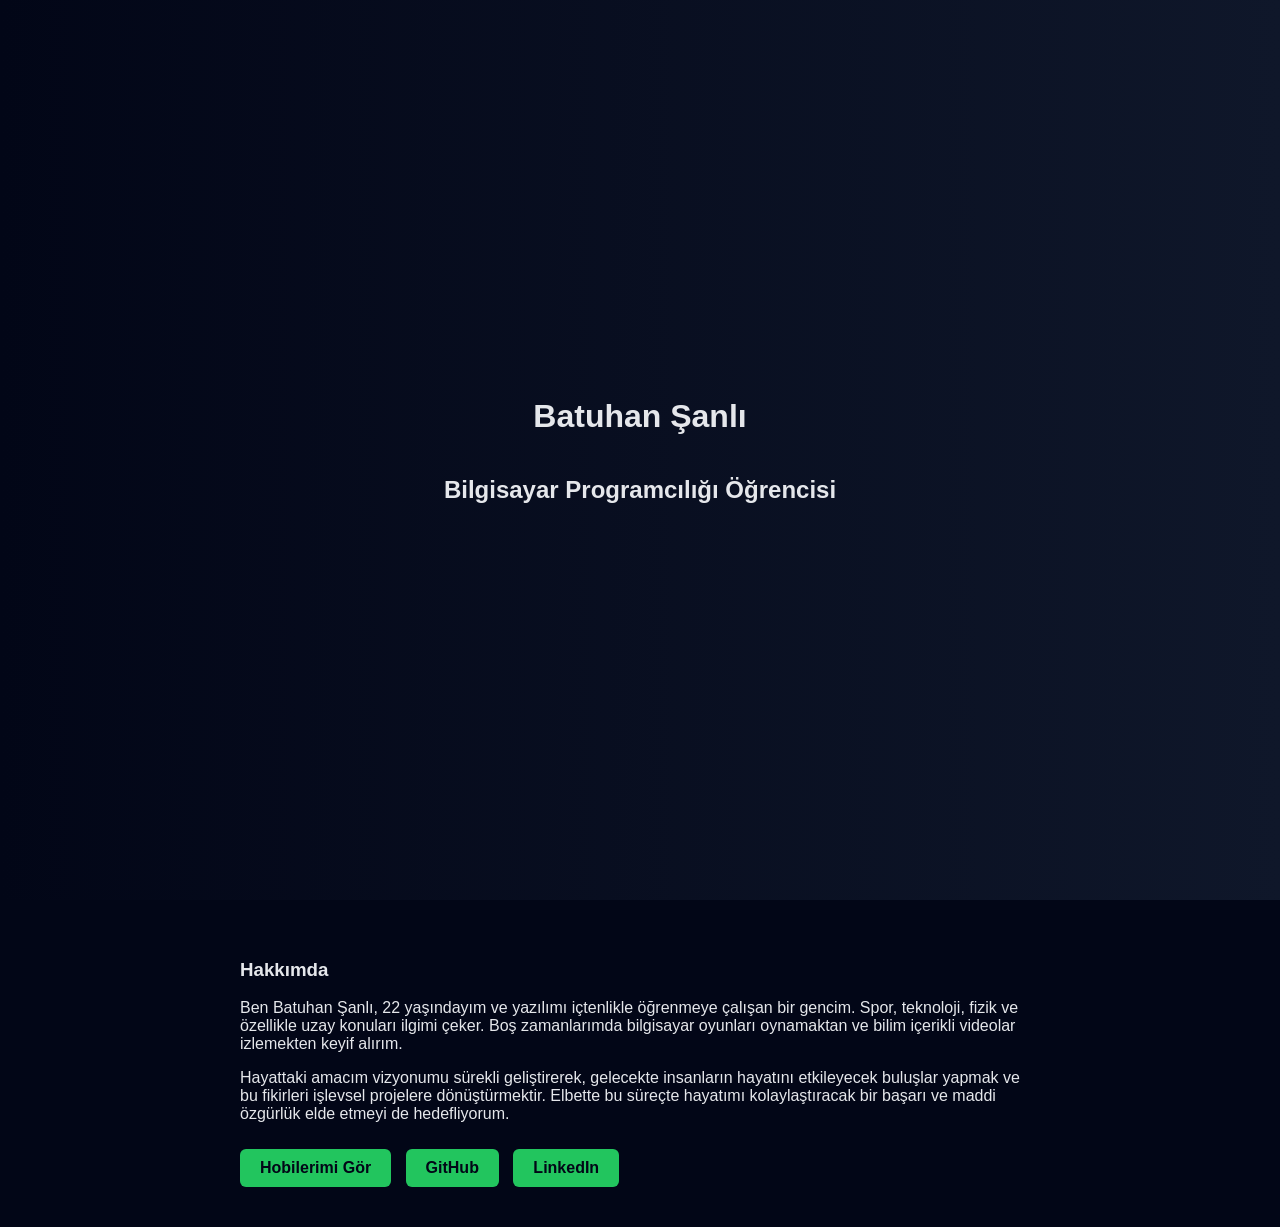
==== mini-site/index.html @ f6449e7d "Add files via upload" ====
<!DOCTYPE html>
<html lang="tr">
<head>
    <meta charset="UTF-8">
    <title>Ana Sayfa</title>
    <link rel="stylesheet" href="style.css">
</head>
<body>

<div class="hero">
    <h1 class="fade-in">Batuhan Şanlı</h1>
    <h2 class="fade-in-delay">Bilgisayar Programcılığı Öğrencisi</h2>
</div>

<section class="content">
    <h3>Hakkımda</h3>
    <p>
        Ben Batuhan Şanlı, 22 yaşındayım ve yazılımı içtenlikle öğrenmeye çalışan
        bir gencim. Spor, teknoloji, fizik ve özellikle uzay konuları ilgimi çeker.
        Boş zamanlarımda bilgisayar oyunları oynamaktan ve bilim içerikli videolar
        izlemekten keyif alırım.
    </p>

    <p>
        Hayattaki amacım vizyonumu sürekli geliştirerek, gelecekte insanların
        hayatını etkileyecek buluşlar yapmak ve bu fikirleri işlevsel projelere
        dönüştürmektir. Elbette bu süreçte hayatımı kolaylaştıracak bir başarı ve
        maddi özgürlük elde etmeyi de hedefliyorum.
    </p>

    <a class="btn" href="hobiler.html">Hobilerimi Gör</a>
    <a class="btn" href="https://github.com/batuhansnlll" target="_blank">GitHub</a>
    <a class="btn" href="https://www.linkedin.com/in/batuhan-şanlı-a79831256/" target="_blank">LinkedIn</a>

</body>
</html>
---- mini-site/style.css ----
body {
    margin: 0;
    font-family: Arial, sans-serif;
    background: #020617;
    color: #e5e7eb;
}

/* SİNEMATİK HERO */
.hero {
    height: 100vh;
    background: linear-gradient(to right, #020617, #0f172a);
    display: flex;
    flex-direction: column;
    justify-content: center;
    align-items: center;
    overflow: hidden;
}

/* FADE ANİMASYON */
.fade-in {
    opacity: 0;
    animation: fade 2s forwards;
}

.fade-in-delay {
    opacity: 0;
    animation: fade 2s forwards;
    animation-delay: 1s;
}

@keyframes fade {
    from {
        opacity: 0;
        transform: translateY(30px);
    }
    to {
        opacity: 1;
        transform: translateY(0);
    }
}

.content {
    padding: 40px;
    max-width: 800px;
    margin: auto;
}

.btn {
    display: inline-block;
    margin: 10px 10px 0 0;
    padding: 10px 20px;
    background: #22c55e;
    color: #020617;
    text-decoration: none;
    border-radius: 6px;
    font-weight: bold;
}

.btn:hover {
    background: #16a34a;
}

.image {
    width: 100%;
    border-radius: 10px;
    margin-top: 20px;
}

.simple-header {
    padding: 30px;
    text-align: center;
    background: #020617;
}
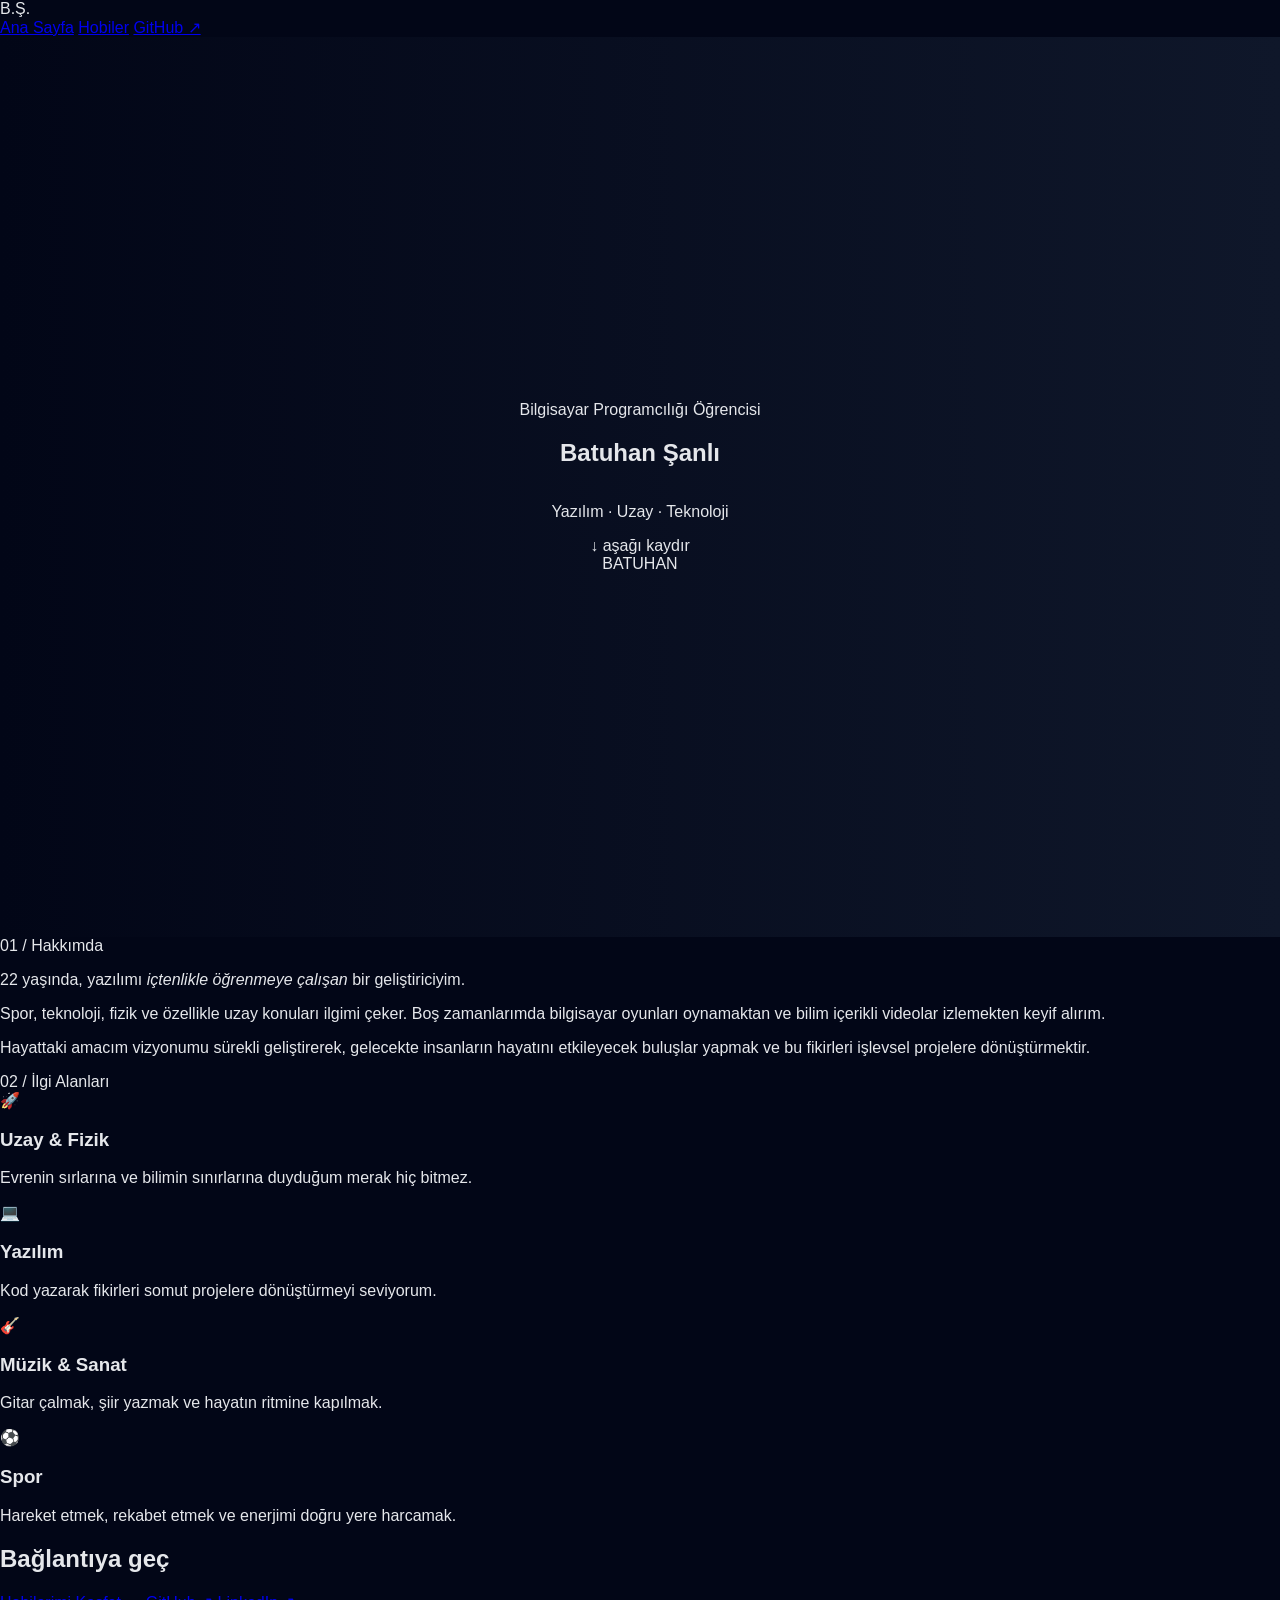
==== commit a026e028: "Update index.html" ====
--- a/mini-site/index.html
+++ b/mini-site/index.html
@@ -2,35 +2,98 @@
 <html lang="tr">
 <head>
     <meta charset="UTF-8">
-    <title>Ana Sayfa</title>
+    <meta name="viewport" content="width=device-width, initial-scale=1.0">
+    <title>Batuhan Şanlı</title>
     <link rel="stylesheet" href="style.css">
+    <link rel="preconnect" href="https://fonts.googleapis.com">
+    <link href="https://fonts.googleapis.com/css2?family=Syne:wght@400;700;800&family=DM+Sans:ital,wght@0,300;0,400;1,300&display=swap" rel="stylesheet">
 </head>
 <body>
 
-<div class="hero">
-    <h1 class="fade-in">Batuhan Şanlı</h1>
-    <h2 class="fade-in-delay">Bilgisayar Programcılığı Öğrencisi</h2>
-</div>
+<nav>
+    <span class="nav-logo">B.Ş.</span>
+    <div class="nav-links">
+        <a href="index.html" class="active">Ana Sayfa</a>
+        <a href="hobiler.html">Hobiler</a>
+        <a href="https://github.com/batuhansnlll" target="_blank">GitHub ↗</a>
+    </div>
+</nav>
 
-<section class="content">
-    <h3>Hakkımda</h3>
-    <p>
-        Ben Batuhan Şanlı, 22 yaşındayım ve yazılımı içtenlikle öğrenmeye çalışan
-        bir gencim. Spor, teknoloji, fizik ve özellikle uzay konuları ilgimi çeker.
-        Boş zamanlarımda bilgisayar oyunları oynamaktan ve bilim içerikli videolar
-        izlemekten keyif alırım.
-    </p>
+<main>
+    <section class="hero">
+        <div class="hero-tag">Bilgisayar Programcılığı Öğrencisi</div>
+        <h1 class="hero-title">
+            <span class="line line1">Batuhan</span>
+            <span class="line line2">Şanlı</span>
+        </h1>
+        <p class="hero-sub">Yazılım · Uzay · Teknoloji</p>
+        <div class="hero-scroll">↓ aşağı kaydır</div>
+        <div class="hero-bg-text" aria-hidden="true">BATUHAN</div>
+    </section>
 
-    <p>
-        Hayattaki amacım vizyonumu sürekli geliştirerek, gelecekte insanların
-        hayatını etkileyecek buluşlar yapmak ve bu fikirleri işlevsel projelere
-        dönüştürmektir. Elbette bu süreçte hayatımı kolaylaştıracak bir başarı ve
-        maddi özgürlük elde etmeyi de hedefliyorum.
-    </p>
+    <section class="about">
+        <div class="about-grid">
+            <div class="about-label">
+                <span>01 / Hakkımda</span>
+            </div>
+            <div class="about-content">
+                <p class="about-big">
+                    22 yaşında, yazılımı <em>içtenlikle öğrenmeye çalışan</em> bir geliştiriciyim.
+                </p>
+                <p class="about-body">
+                    Spor, teknoloji, fizik ve özellikle uzay konuları ilgimi çeker.
+                    Boş zamanlarımda bilgisayar oyunları oynamaktan ve bilim içerikli
+                    videolar izlemekten keyif alırım.
+                </p>
+                <p class="about-body">
+                    Hayattaki amacım vizyonumu sürekli geliştirerek, gelecekte insanların
+                    hayatını etkileyecek buluşlar yapmak ve bu fikirleri işlevsel projelere
+                    dönüştürmektir.
+                </p>
+            </div>
+        </div>
+    </section>
 
-    <a class="btn" href="hobiler.html">Hobilerimi Gör</a>
-    <a class="btn" href="https://github.com/batuhansnlll" target="_blank">GitHub</a>
-    <a class="btn" href="https://www.linkedin.com/in/batuhan-şanlı-a79831256/" target="_blank">LinkedIn</a>
+    <section class="interests">
+        <div class="interests-label">02 / İlgi Alanları</div>
+        <div class="interests-grid">
+            <div class="interest-card">
+                <span class="interest-icon">🚀</span>
+                <h3>Uzay & Fizik</h3>
+                <p>Evrenin sırlarına ve bilimin sınırlarına duyduğum merak hiç bitmez.</p>
+            </div>
+            <div class="interest-card">
+                <span class="interest-icon">💻</span>
+                <h3>Yazılım</h3>
+                <p>Kod yazarak fikirleri somut projelere dönüştürmeyi seviyorum.</p>
+            </div>
+            <div class="interest-card">
+                <span class="interest-icon">🎸</span>
+                <h3>Müzik & Sanat</h3>
+                <p>Gitar çalmak, şiir yazmak ve hayatın ritmine kapılmak.</p>
+            </div>
+            <div class="interest-card">
+                <span class="interest-icon">⚽</span>
+                <h3>Spor</h3>
+                <p>Hareket etmek, rekabet etmek ve enerjimi doğru yere harcamak.</p>
+            </div>
+        </div>
+    </section>
+
+    <section class="cta">
+        <h2>Bağlantıya geç</h2>
+        <div class="cta-links">
+            <a class="cta-btn" href="hobiler.html">Hobilerimi Keşfet →</a>
+            <a class="cta-btn outline" href="https://github.com/batuhansnlll" target="_blank">GitHub ↗</a>
+            <a class="cta-btn outline" href="https://www.linkedin.com/in/batuhan-şanlı-a79831256/" target="_blank">LinkedIn ↗</a>
+        </div>
+    </section>
+</main>
+
+<footer>
+    <span>© 2026 Batuhan Şanlı</span>
+    <span>batuhansnlll.github.io</span>
+</footer>
 
 </body>
-</html>+</html>
